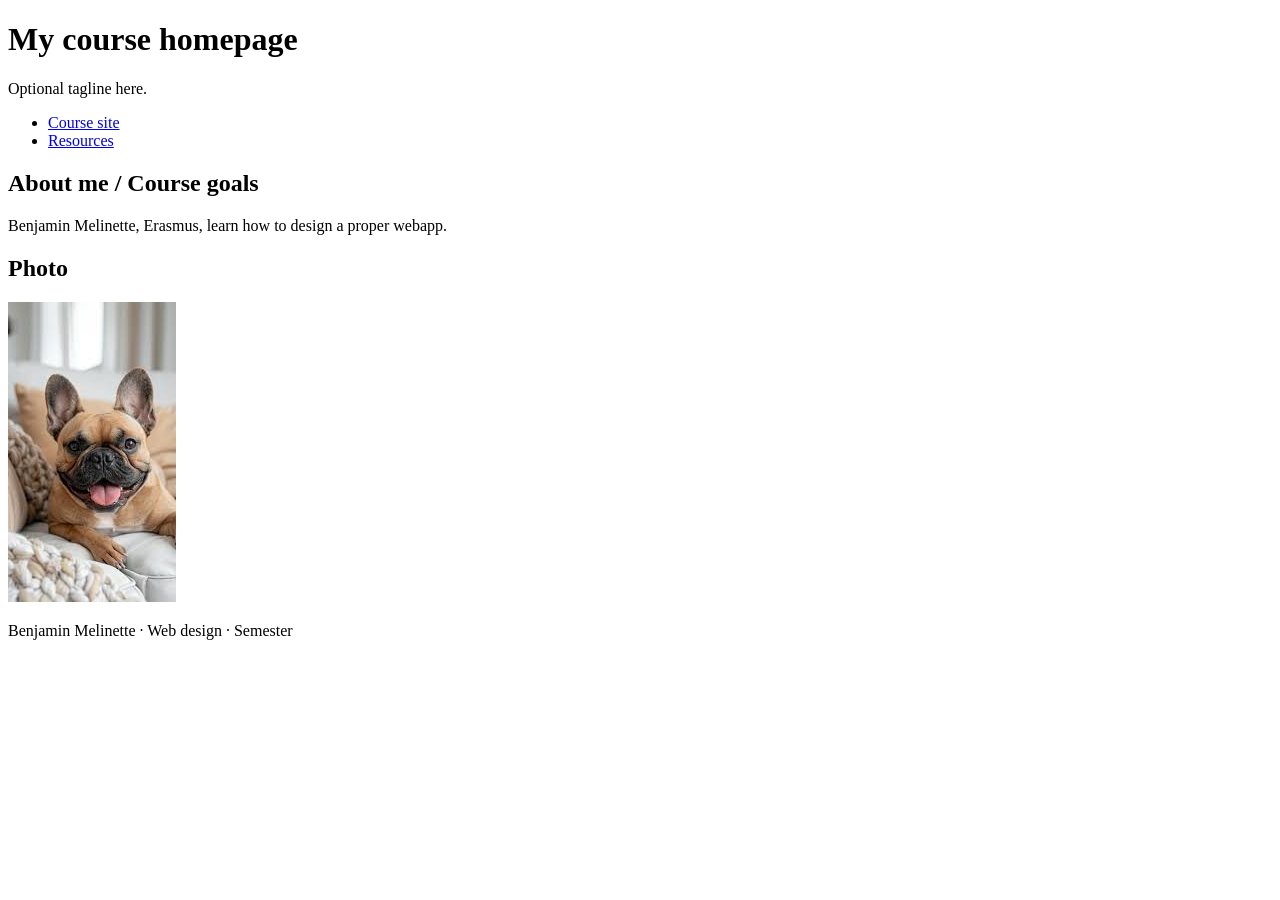
==== index.html @ 0c397e66 "[Lab 1]" ====
<!DOCTYPE html>
<html lang="en">
<head>
  <meta charset="UTF-8">
  <meta name="viewport" content="width=device-width">
  <title>Course homepage - Heading hierarchy example</title>
</head>
<body>
  <header>
    <h1>My course homepage</h1>
    <p>Optional tagline here.</p>
  </header>
  <nav aria-label="Main navigation">
    <ul>
      <li><a href="#">Course site</a></li>
      <li><a href="#">Resources</a></li>
    </ul>
  </nav>
  <main id="main-content">
    <section>
      <h2>About me / Course goals</h2>
      <p>Benjamin Melinette, Erasmus, learn how to design a proper webapp.</p>
    </section>
    <section>
      <h2>Photo</h2>
      <img src="[data-uri]" alt="A smiling frenchie">
    </section>
  </main>
  <footer>
    <p>Benjamin Melinette · Web design · Semester</p>
  </footer>
</body>
</html>
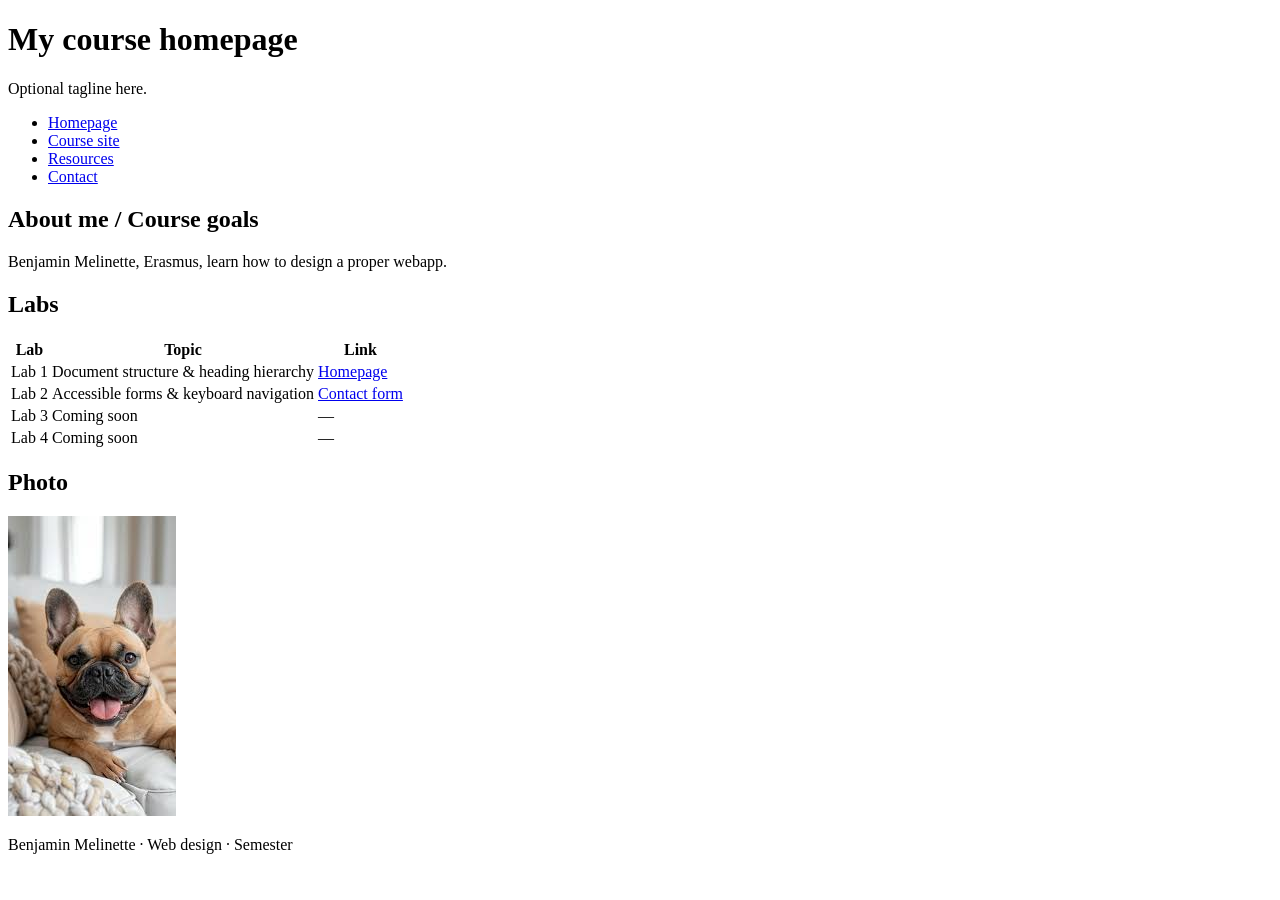
==== commit 88ae32eb: "[LAB 2]" ====
--- a/index.html
+++ b/index.html
@@ -4,22 +4,80 @@
   <meta charset="UTF-8">
   <meta name="viewport" content="width=device-width">
   <title>Course homepage - Heading hierarchy example</title>
+  <style>
+    .skip-link {
+      position: absolute;
+      left: -9999px;
+      top: auto;
+      width: 1px;
+      height: 1px;
+      overflow: hidden;
+    }
+    .skip-link:focus {
+      position: static;
+      width: auto;
+      height: auto;
+      overflow: visible;
+      display: inline-block;
+      padding: 0.5em 1em;
+      background: #000;
+      color: #fff;
+      z-index: 1000;
+    }
+  </style>
 </head>
 <body>
+  <a class="skip-link" href="#main-content">Skip to main content</a>
   <header>
     <h1>My course homepage</h1>
     <p>Optional tagline here.</p>
   </header>
   <nav aria-label="Main navigation">
     <ul>
+      <li><a href="index.html">Homepage</a></li>
       <li><a href="#">Course site</a></li>
       <li><a href="#">Resources</a></li>
+      <li><a href="contact.html">Contact</a></li>
     </ul>
   </nav>
   <main id="main-content">
     <section>
       <h2>About me / Course goals</h2>
       <p>Benjamin Melinette, Erasmus, learn how to design a proper webapp.</p>
+    </section>
+    <section>
+      <h2>Labs</h2>
+      <table>
+        <thead>
+          <tr>
+            <th scope="col">Lab</th>
+            <th scope="col">Topic</th>
+            <th scope="col">Link</th>
+          </tr>
+        </thead>
+        <tbody>
+          <tr>
+            <td>Lab 1</td>
+            <td>Document structure &amp; heading hierarchy</td>
+            <td><a href="index.html">Homepage</a></td>
+          </tr>
+          <tr>
+            <td>Lab 2</td>
+            <td>Accessible forms &amp; keyboard navigation</td>
+            <td><a href="contact.html">Contact form</a></td>
+          </tr>
+          <tr>
+            <td>Lab 3</td>
+            <td>Coming soon</td>
+            <td>—</td>
+          </tr>
+          <tr>
+            <td>Lab 4</td>
+            <td>Coming soon</td>
+            <td>—</td>
+          </tr>
+        </tbody>
+      </table>
     </section>
     <section>
       <h2>Photo</h2>
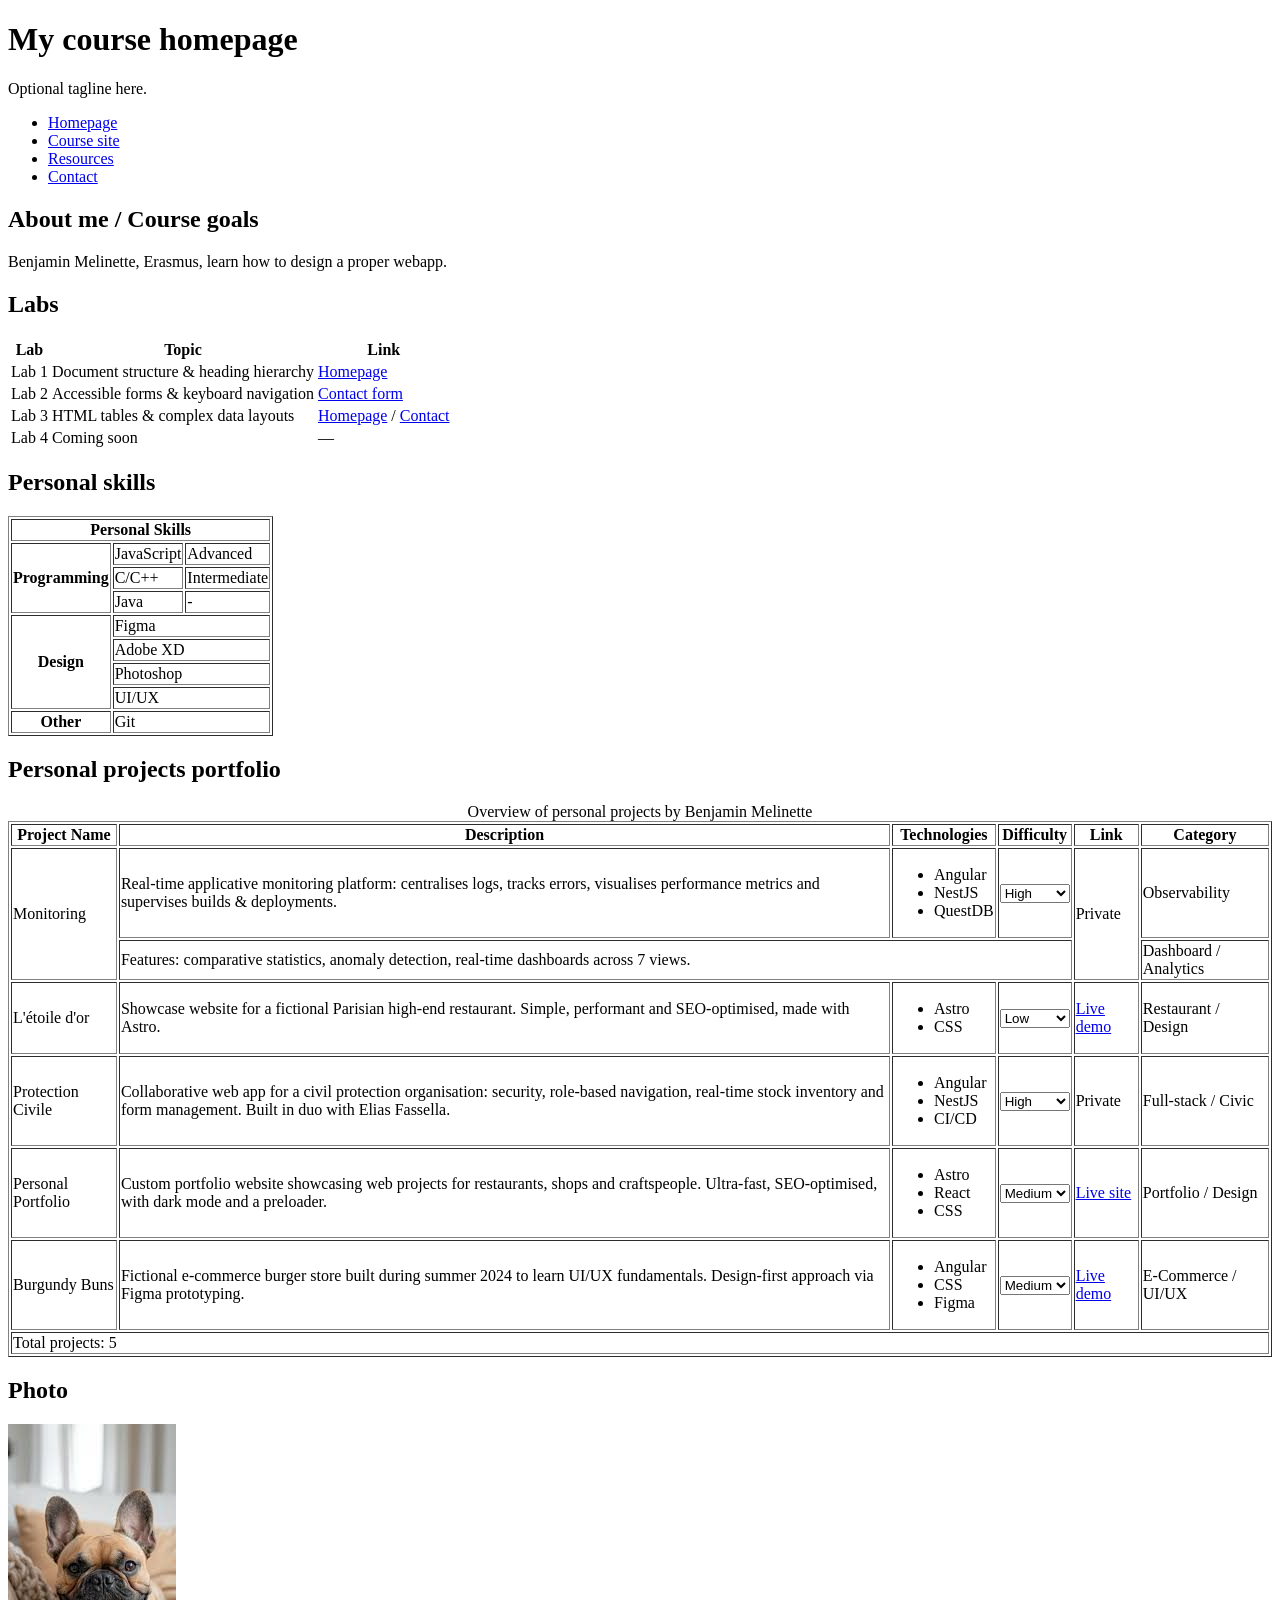
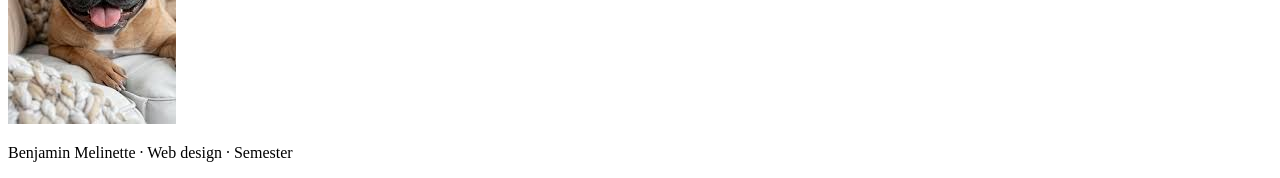
==== commit 599dd0c4: "[LAB 3]" ====
--- a/index.html
+++ b/index.html
@@ -68,8 +68,8 @@
           </tr>
           <tr>
             <td>Lab 3</td>
-            <td>Coming soon</td>
-            <td>—</td>
+            <td>HTML tables &amp; complex data layouts</td>
+            <td><a href="index.html">Homepage</a> / <a href="contact.html">Contact</a></td>
           </tr>
           <tr>
             <td>Lab 4</td>
@@ -79,6 +79,183 @@
         </tbody>
       </table>
     </section>
+    <!-- Exercise 2 – Personal Skills table -->
+    <section>
+      <h2>Personal skills</h2>
+      <table border="1">
+        <thead>
+          <tr>
+            <th scope="col" colspan="3">Personal Skills</th>
+          </tr>
+        </thead>
+        <tbody>
+          <tr>
+            <th scope="row" rowspan="3">Programming</th>
+            <td>JavaScript</td>
+            <td>Advanced</td>
+          </tr>
+          <tr>
+            <td>C/C++</td>
+            <td>Intermediate</td>
+          </tr>
+          <tr>
+            <td>Java</td>
+            <td>-</td>
+          </tr>
+          <tr>
+            <th scope="row" rowspan="4">Design</th>
+            <td colspan="2">Figma</td>
+          </tr>
+          <tr>
+            <td colspan="2">Adobe XD</td>
+          </tr>
+          <tr>
+            <td colspan="2">Photoshop</td>
+          </tr>
+          <tr>
+            <td colspan="2">UI/UX</td>
+          </tr>
+          <tr>
+            <th scope="row">Other</th>
+            <td colspan="2">Git</td>
+          </tr>
+        </tbody>
+      </table>
+    </section>
+
+    <!-- Exercise 3 – Personal Projects Portfolio table -->
+    <section>
+      <h2>Personal projects portfolio</h2>
+      <table border="1">
+        <caption>Overview of personal projects by Benjamin Melinette</caption>
+        <thead>
+          <tr>
+            <th scope="col">Project Name</th>
+            <th scope="col">Description</th>
+            <th scope="col">Technologies</th>
+            <th scope="col">Difficulty</th>
+            <th scope="col">Link</th>
+            <th scope="col">Category</th>
+          </tr>
+        </thead>
+        <tbody>
+          <!-- Monitoring – two rows: main + key features detail -->
+          <tr>
+            <td rowspan="2">Monitoring</td>
+            <td>Real-time applicative monitoring platform: centralises logs, tracks errors, visualises performance metrics and supervises builds &amp; deployments.</td>
+            <td>
+              <ul>
+                <li>Angular</li>
+                <li>NestJS</li>
+                <li>QuestDB</li>
+              </ul>
+            </td>
+            <td>
+              <select aria-label="Difficulty for Monitoring">
+                <option>Low</option>
+                <option>Medium</option>
+                <option selected>High</option>
+              </select>
+            </td>
+            <td rowspan="2">Private</td>
+            <td>Observability</td>
+          </tr>
+          <tr>
+            <td colspan="3">Features: comparative statistics, anomaly detection, real-time dashboards across 7 views.</td>
+            <td>Dashboard / Analytics</td>
+          </tr>
+          <!-- L'étoile d'or -->
+          <tr>
+            <td>L'étoile d'or</td>
+            <td>Showcase website for a fictional Parisian high-end restaurant. Simple, performant and SEO-optimised, made with Astro.</td>
+            <td>
+              <ul>
+                <li>Astro</li>
+                <li>CSS</li>
+              </ul>
+            </td>
+            <td>
+              <select aria-label="Difficulty for L'étoile d'or">
+                <option selected>Low</option>
+                <option>Medium</option>
+                <option>High</option>
+              </select>
+            </td>
+            <td><a href="https://benjaminmelinette.github.io/etoiledor/">Live demo</a></td>
+            <td>Restaurant / Design</td>
+          </tr>
+          <!-- Protection Civile -->
+          <tr>
+            <td>Protection Civile</td>
+            <td>Collaborative web app for a civil protection organisation: security, role-based navigation, real-time stock inventory and form management. Built in duo with Elias Fassella.</td>
+            <td>
+              <ul>
+                <li>Angular</li>
+                <li>NestJS</li>
+                <li>CI/CD</li>
+              </ul>
+            </td>
+            <td>
+              <select aria-label="Difficulty for Protection Civile">
+                <option>Low</option>
+                <option>Medium</option>
+                <option selected>High</option>
+              </select>
+            </td>
+            <td>Private</td>
+            <td>Full-stack / Civic</td>
+          </tr>
+          <!-- Personal Portfolio -->
+          <tr>
+            <td>Personal Portfolio</td>
+            <td>Custom portfolio website showcasing web projects for restaurants, shops and craftspeople. Ultra-fast, SEO-optimised, with dark mode and a preloader.</td>
+            <td>
+              <ul>
+                <li>Astro</li>
+                <li>React</li>
+                <li>CSS</li>
+              </ul>
+            </td>
+            <td>
+              <select aria-label="Difficulty for Personal Portfolio">
+                <option>Low</option>
+                <option selected>Medium</option>
+                <option>High</option>
+              </select>
+            </td>
+            <td><a href="https://benjaminmelinette.studiobemi.fr">Live site</a></td>
+            <td>Portfolio / Design</td>
+          </tr>
+          <!-- Burgundy Buns -->
+          <tr>
+            <td>Burgundy Buns</td>
+            <td>Fictional e-commerce burger store built during summer 2024 to learn UI/UX fundamentals. Design-first approach via Figma prototyping.</td>
+            <td>
+              <ul>
+                <li>Angular</li>
+                <li>CSS</li>
+                <li>Figma</li>
+              </ul>
+            </td>
+            <td>
+              <select aria-label="Difficulty for Burgundy Buns">
+                <option>Low</option>
+                <option selected>Medium</option>
+                <option>High</option>
+              </select>
+            </td>
+            <td><a href="https://benjaminmelinette.github.io/Burgundy_Buns/">Live demo</a></td>
+            <td>E-Commerce / UI/UX</td>
+          </tr>
+        </tbody>
+        <tfoot>
+          <tr>
+            <td colspan="6">Total projects: 5</td>
+          </tr>
+        </tfoot>
+      </table>
+    </section>
+
     <section>
       <h2>Photo</h2>
       <img src="[data-uri]" alt="A smiling frenchie">
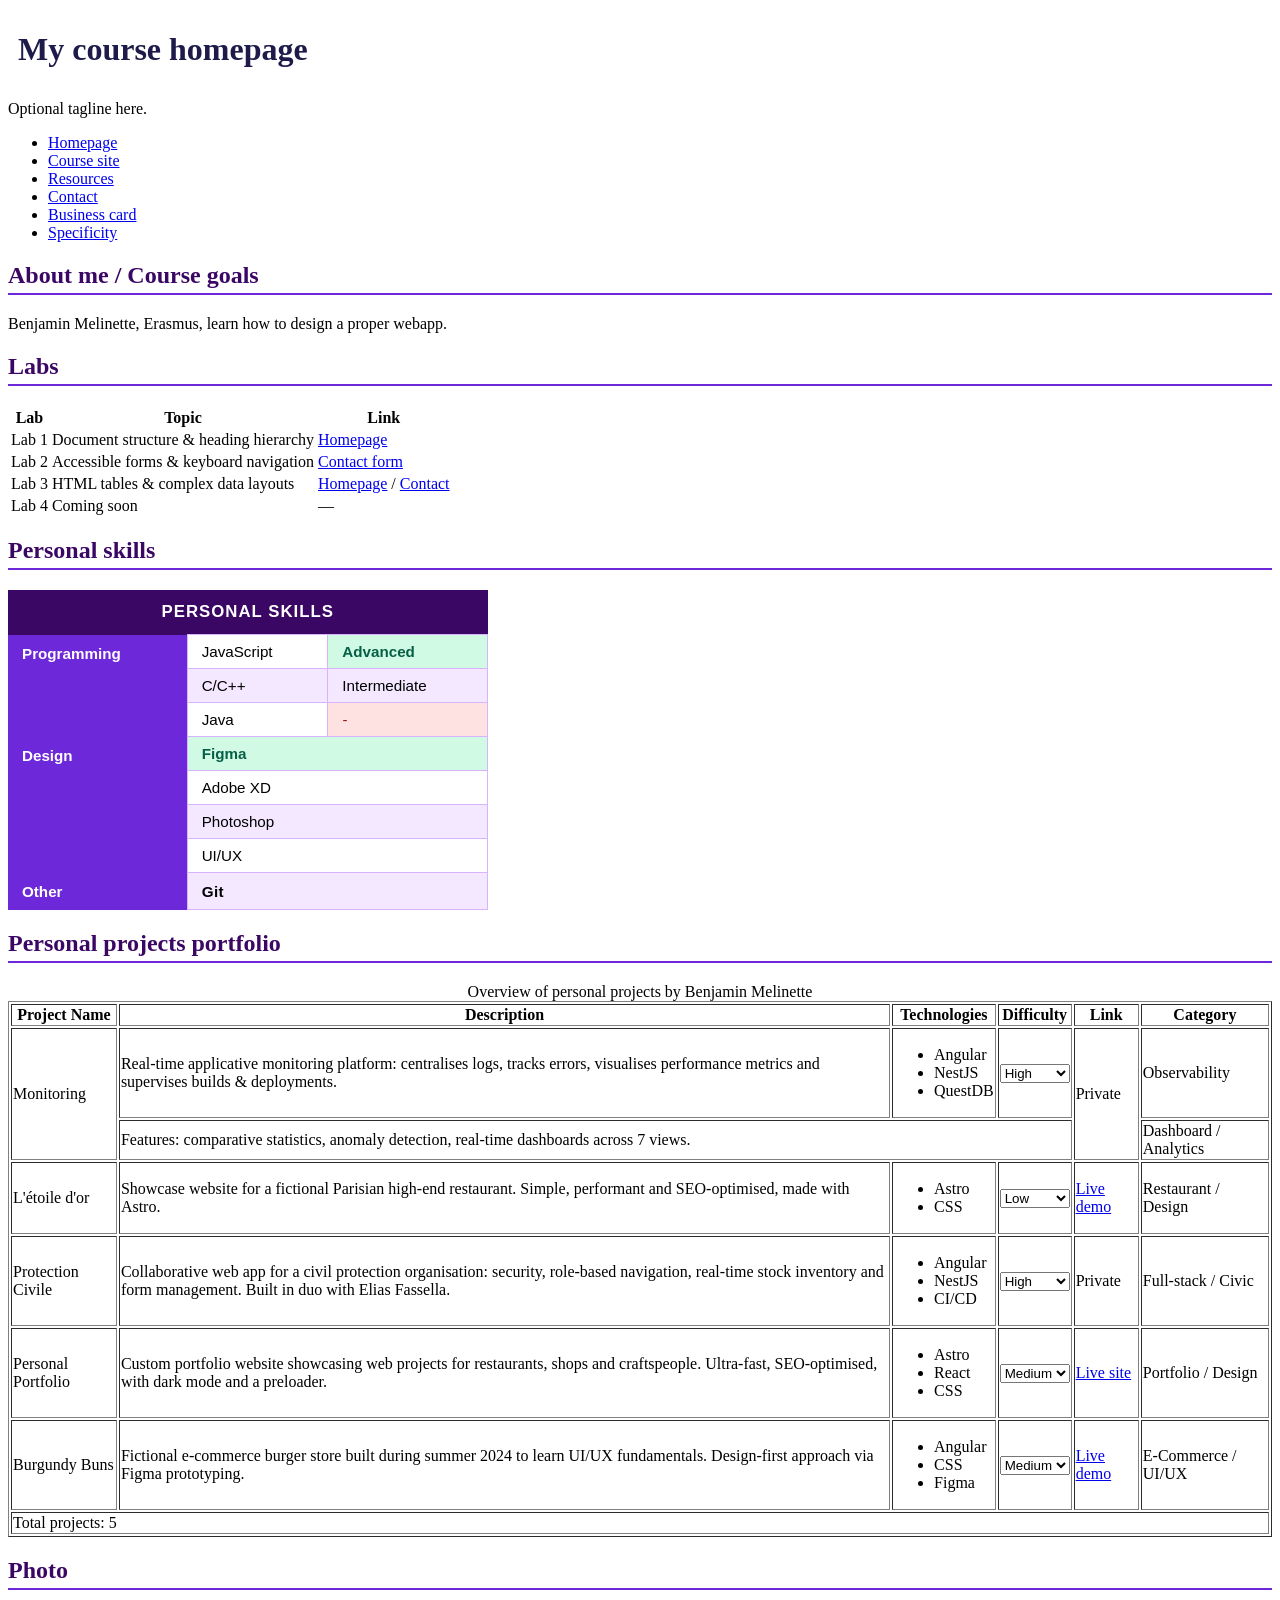
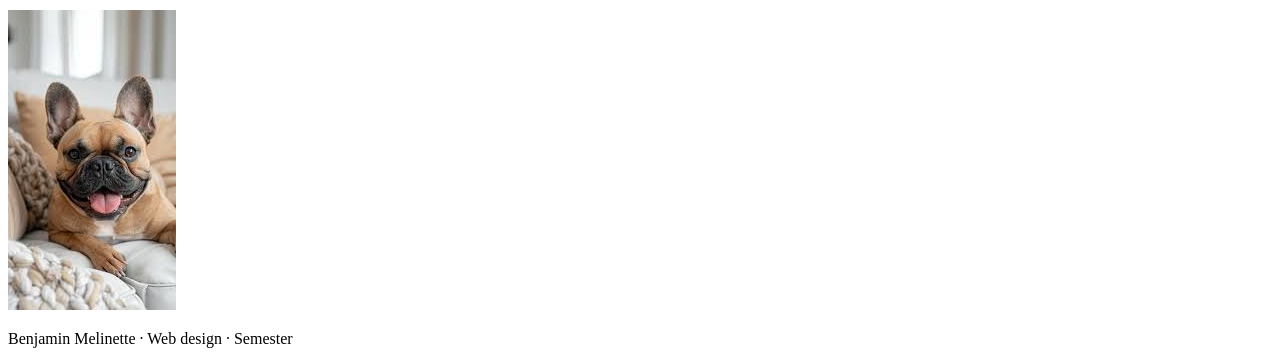
==== commit f98322ee: "[ADD] Lab 4" ====
--- a/index.html
+++ b/index.html
@@ -4,7 +4,10 @@
   <meta charset="UTF-8">
   <meta name="viewport" content="width=device-width">
   <title>Course homepage - Heading hierarchy example</title>
+  <!-- External stylesheet (Lab 4 Exercise 2) -->
+  <link rel="stylesheet" href="style.css">
   <style>
+    /* Skip link */
     .skip-link {
       position: absolute;
       left: -9999px;
@@ -23,6 +26,20 @@
       background: #000;
       color: #fff;
       z-index: 1000;
+    }
+
+    /* Internal CSS (Lab 4 Exercise 2 requirement) –
+       overrides the h1 italic set in style.css for the homepage h1 only */
+    h1 {
+      color: #1e1b4b;
+      font-style: normal;
+    }
+
+    /* Internal CSS: section headings */
+    section h2 {
+      border-bottom: 2px solid #6d28d9;
+      padding-bottom: 4px;
+      color: #3b0764;
     }
   </style>
 </head>
@@ -38,6 +55,8 @@
       <li><a href="#">Course site</a></li>
       <li><a href="#">Resources</a></li>
       <li><a href="contact.html">Contact</a></li>
+      <li><a href="card.html">Business card</a></li>
+      <li><a href="specificity.html">Specificity</a></li>
     </ul>
   </nav>
   <main id="main-content">
@@ -82,7 +101,7 @@
     <!-- Exercise 2 – Personal Skills table -->
     <section>
       <h2>Personal skills</h2>
-      <table border="1">
+      <table class="skills-table">
         <thead>
           <tr>
             <th scope="col" colspan="3">Personal Skills</th>
@@ -92,7 +111,8 @@
           <tr>
             <th scope="row" rowspan="3">Programming</th>
             <td>JavaScript</td>
-            <td>Advanced</td>
+            <!-- inline CSS: highlight strong skill in light green -->
+            <td class="skill-good">Advanced</td>
           </tr>
           <tr>
             <td>C/C++</td>
@@ -100,11 +120,12 @@
           </tr>
           <tr>
             <td>Java</td>
-            <td>-</td>
+            <!-- inline CSS: highlight weak proficiency in light red -->
+            <td class="skill-weak" style="font-style: italic;">-</td>
           </tr>
           <tr>
             <th scope="row" rowspan="4">Design</th>
-            <td colspan="2">Figma</td>
+            <td colspan="2" class="skill-good">Figma</td>
           </tr>
           <tr>
             <td colspan="2">Adobe XD</td>
@@ -117,7 +138,8 @@
           </tr>
           <tr>
             <th scope="row">Other</th>
-            <td colspan="2">Git</td>
+            <!-- inline CSS: emphasise Git -->
+            <td colspan="2" style="font-weight: bold; letter-spacing: 0.03em;">Git</td>
           </tr>
         </tbody>
       </table>
--- a/style.css
+++ b/style.css
@@ -0,0 +1,84 @@
+/* ============================================================
+   style.css – Lab 4 external stylesheet
+   Used by: specificity.html, index.html
+   ============================================================ */
+
+/* ----------------------------------------------------------
+   Exercise 1 – h1 base style (used in specificity.html)
+   ---------------------------------------------------------- */
+
+/* Element selector */
+h1 {
+  color: royalblue;
+  font-style: italic;
+  padding: 10px;
+}
+
+/* ----------------------------------------------------------
+   Exercise 2 – Personal Skills table
+   Uses: class selector, descendant selector, :nth-child
+   ---------------------------------------------------------- */
+
+/* Class selector: overall table layout */
+.skills-table {
+  border-collapse: collapse;
+  width: 100%;
+  max-width: 480px;
+  font-family: Arial, sans-serif;
+  font-size: 0.95rem;
+}
+
+/* Descendant selector: dark-purple spanning header */
+.skills-table thead th {
+  background-color: #3b0764;
+  color: #ffffff;
+  padding: 12px 16px;
+  text-align: center;
+  font-size: 1.05rem;
+  letter-spacing: 0.06em;
+  text-transform: uppercase;
+}
+
+/* Descendant selector: category row-headers (Programming, Design, Other) */
+.skills-table tbody th {
+  background-color: #6d28d9;
+  color: #ffffff;
+  padding: 10px 14px;
+  font-weight: bold;
+  text-align: left;
+  vertical-align: top;
+  white-space: nowrap;
+}
+
+/* All data cells */
+.skills-table td {
+  padding: 8px 14px;
+  border: 1px solid #d8b4fe;
+}
+
+/* :nth-child – alternating row colours (odd = white, even = light purple) */
+.skills-table tbody tr:nth-child(odd) td {
+  background-color: #ffffff;
+}
+
+.skills-table tbody tr:nth-child(even) td {
+  background-color: #f3e8ff;
+}
+
+/* Hover effect on tbody rows */
+.skills-table tbody tr:hover td {
+  background-color: #e9d5ff;
+  transition: background-color 0.15s ease;
+}
+
+/* Class selector: highlight – used for good/weak skill cells */
+.skill-good {
+  background-color: #d1fae5 !important; /* light green */
+  color: #065f46;
+  font-weight: bold;
+}
+
+.skill-weak {
+  background-color: #fee2e2 !important; /* light red */
+  color: #991b1b;
+}
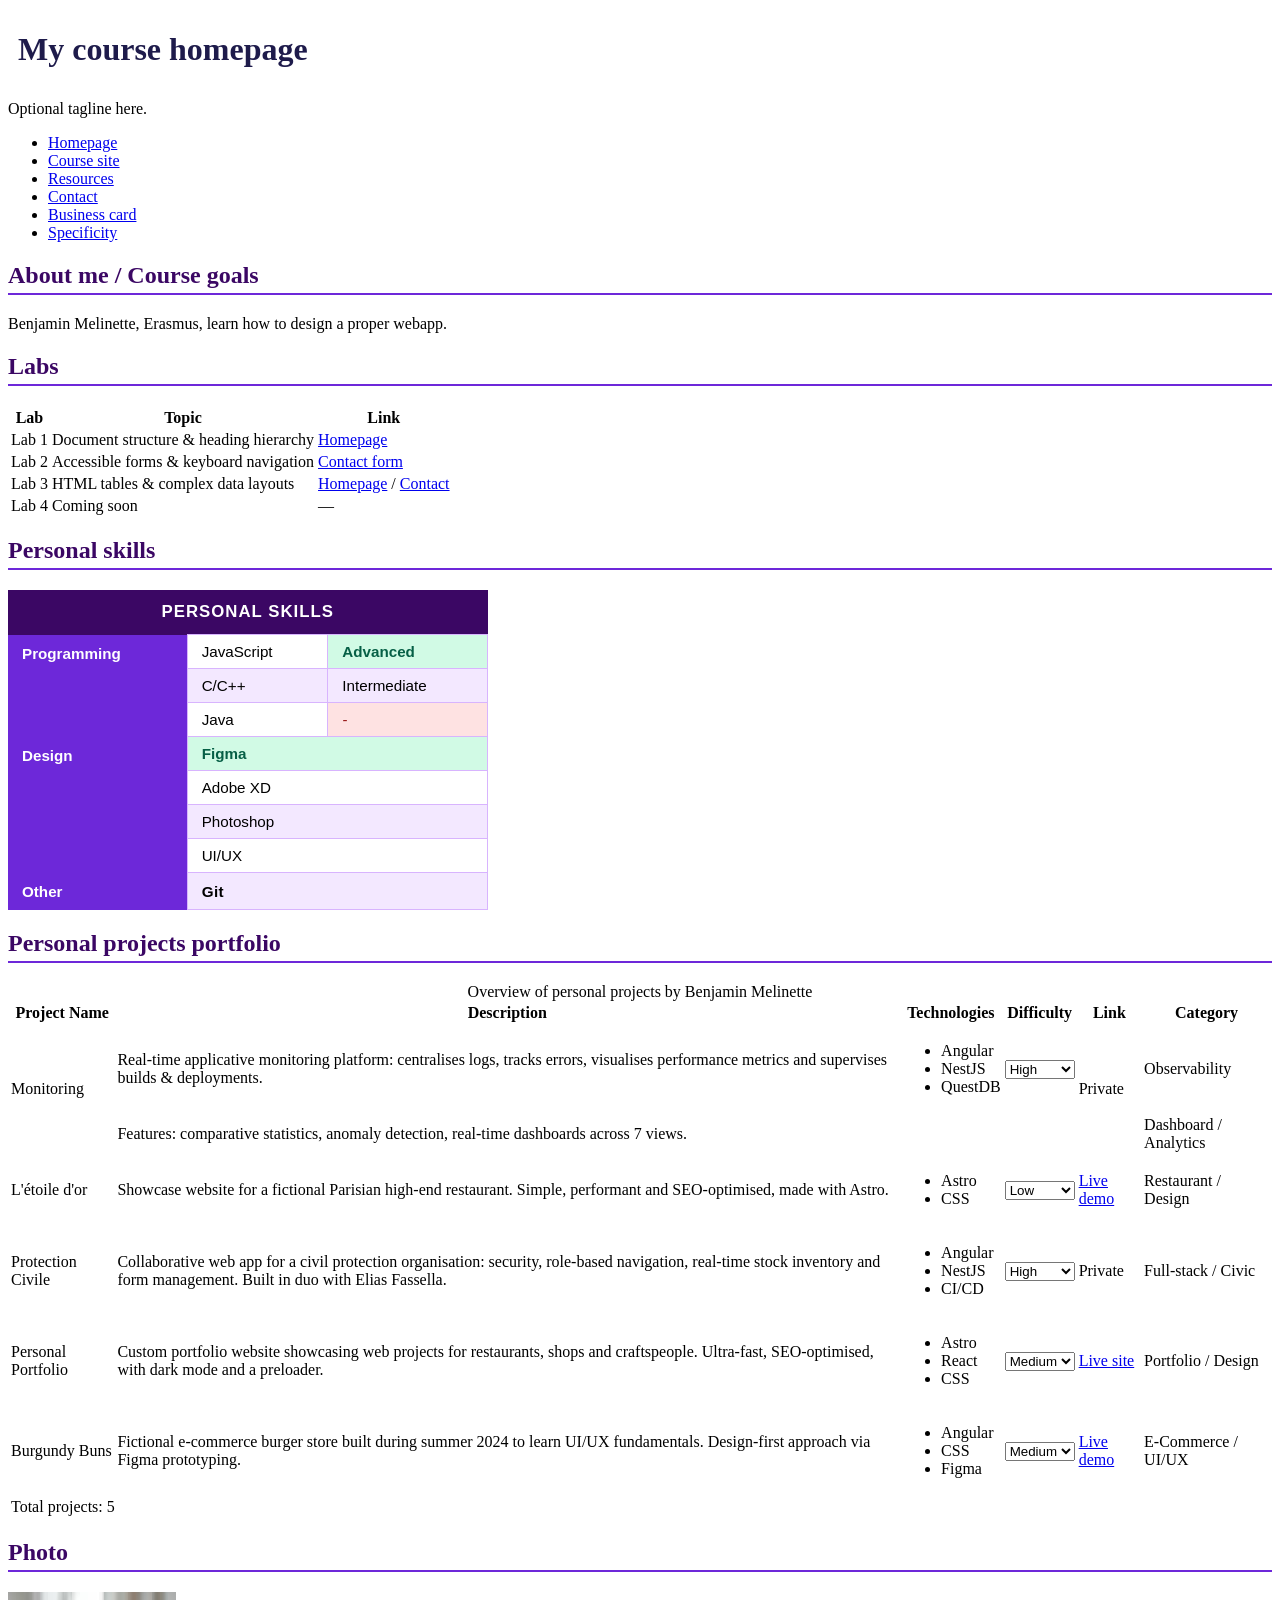
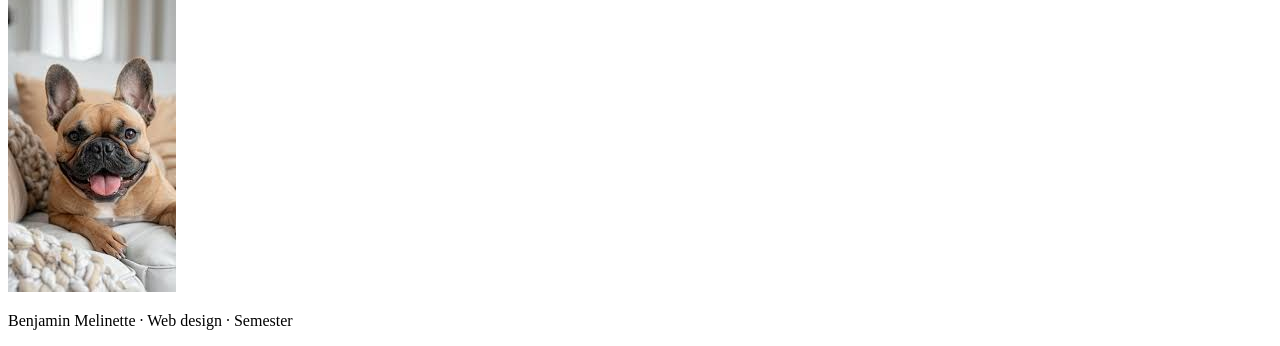
==== commit af243bff: "[ADD]" ====
--- a/index.html
+++ b/index.html
@@ -4,10 +4,8 @@
   <meta charset="UTF-8">
   <meta name="viewport" content="width=device-width">
   <title>Course homepage - Heading hierarchy example</title>
-  <!-- External stylesheet (Lab 4 Exercise 2) -->
   <link rel="stylesheet" href="style.css">
   <style>
-    /* Skip link */
     .skip-link {
       position: absolute;
       left: -9999px;
@@ -28,14 +26,11 @@
       z-index: 1000;
     }
 
-    /* Internal CSS (Lab 4 Exercise 2 requirement) –
-       overrides the h1 italic set in style.css for the homepage h1 only */
     h1 {
       color: #1e1b4b;
       font-style: normal;
     }
 
-    /* Internal CSS: section headings */
     section h2 {
       border-bottom: 2px solid #6d28d9;
       padding-bottom: 4px;
@@ -98,7 +93,6 @@
         </tbody>
       </table>
     </section>
-    <!-- Exercise 2 – Personal Skills table -->
     <section>
       <h2>Personal skills</h2>
       <table class="skills-table">
@@ -111,7 +105,6 @@
           <tr>
             <th scope="row" rowspan="3">Programming</th>
             <td>JavaScript</td>
-            <!-- inline CSS: highlight strong skill in light green -->
             <td class="skill-good">Advanced</td>
           </tr>
           <tr>
@@ -120,7 +113,6 @@
           </tr>
           <tr>
             <td>Java</td>
-            <!-- inline CSS: highlight weak proficiency in light red -->
             <td class="skill-weak" style="font-style: italic;">-</td>
           </tr>
           <tr>
@@ -138,17 +130,15 @@
           </tr>
           <tr>
             <th scope="row">Other</th>
-            <!-- inline CSS: emphasise Git -->
             <td colspan="2" style="font-weight: bold; letter-spacing: 0.03em;">Git</td>
           </tr>
         </tbody>
       </table>
     </section>
 
-    <!-- Exercise 3 – Personal Projects Portfolio table -->
     <section>
       <h2>Personal projects portfolio</h2>
-      <table border="1">
+      <table >
         <caption>Overview of personal projects by Benjamin Melinette</caption>
         <thead>
           <tr>
@@ -161,7 +151,6 @@
           </tr>
         </thead>
         <tbody>
-          <!-- Monitoring – two rows: main + key features detail -->
           <tr>
             <td rowspan="2">Monitoring</td>
             <td>Real-time applicative monitoring platform: centralises logs, tracks errors, visualises performance metrics and supervises builds &amp; deployments.</td>
@@ -186,7 +175,6 @@
             <td colspan="3">Features: comparative statistics, anomaly detection, real-time dashboards across 7 views.</td>
             <td>Dashboard / Analytics</td>
           </tr>
-          <!-- L'étoile d'or -->
           <tr>
             <td>L'étoile d'or</td>
             <td>Showcase website for a fictional Parisian high-end restaurant. Simple, performant and SEO-optimised, made with Astro.</td>
@@ -206,7 +194,6 @@
             <td><a href="https://benjaminmelinette.github.io/etoiledor/">Live demo</a></td>
             <td>Restaurant / Design</td>
           </tr>
-          <!-- Protection Civile -->
           <tr>
             <td>Protection Civile</td>
             <td>Collaborative web app for a civil protection organisation: security, role-based navigation, real-time stock inventory and form management. Built in duo with Elias Fassella.</td>
@@ -227,7 +214,6 @@
             <td>Private</td>
             <td>Full-stack / Civic</td>
           </tr>
-          <!-- Personal Portfolio -->
           <tr>
             <td>Personal Portfolio</td>
             <td>Custom portfolio website showcasing web projects for restaurants, shops and craftspeople. Ultra-fast, SEO-optimised, with dark mode and a preloader.</td>
@@ -248,7 +234,6 @@
             <td><a href="https://benjaminmelinette.studiobemi.fr">Live site</a></td>
             <td>Portfolio / Design</td>
           </tr>
-          <!-- Burgundy Buns -->
           <tr>
             <td>Burgundy Buns</td>
             <td>Fictional e-commerce burger store built during summer 2024 to learn UI/UX fundamentals. Design-first approach via Figma prototyping.</td>
--- a/style.css
+++ b/style.css
@@ -1,25 +1,9 @@
-/* ============================================================
-   style.css – Lab 4 external stylesheet
-   Used by: specificity.html, index.html
-   ============================================================ */
-
-/* ----------------------------------------------------------
-   Exercise 1 – h1 base style (used in specificity.html)
-   ---------------------------------------------------------- */
-
-/* Element selector */
 h1 {
   color: royalblue;
   font-style: italic;
   padding: 10px;
 }
 
-/* ----------------------------------------------------------
-   Exercise 2 – Personal Skills table
-   Uses: class selector, descendant selector, :nth-child
-   ---------------------------------------------------------- */
-
-/* Class selector: overall table layout */
 .skills-table {
   border-collapse: collapse;
   width: 100%;
@@ -28,7 +12,6 @@
   font-size: 0.95rem;
 }
 
-/* Descendant selector: dark-purple spanning header */
 .skills-table thead th {
   background-color: #3b0764;
   color: #ffffff;
@@ -39,7 +22,6 @@
   text-transform: uppercase;
 }
 
-/* Descendant selector: category row-headers (Programming, Design, Other) */
 .skills-table tbody th {
   background-color: #6d28d9;
   color: #ffffff;
@@ -50,13 +32,11 @@
   white-space: nowrap;
 }
 
-/* All data cells */
 .skills-table td {
   padding: 8px 14px;
   border: 1px solid #d8b4fe;
 }
 
-/* :nth-child – alternating row colours (odd = white, even = light purple) */
 .skills-table tbody tr:nth-child(odd) td {
   background-color: #ffffff;
 }
@@ -65,13 +45,11 @@
   background-color: #f3e8ff;
 }
 
-/* Hover effect on tbody rows */
 .skills-table tbody tr:hover td {
   background-color: #e9d5ff;
   transition: background-color 0.15s ease;
 }
 
-/* Class selector: highlight – used for good/weak skill cells */
 .skill-good {
   background-color: #d1fae5 !important; /* light green */
   color: #065f46;
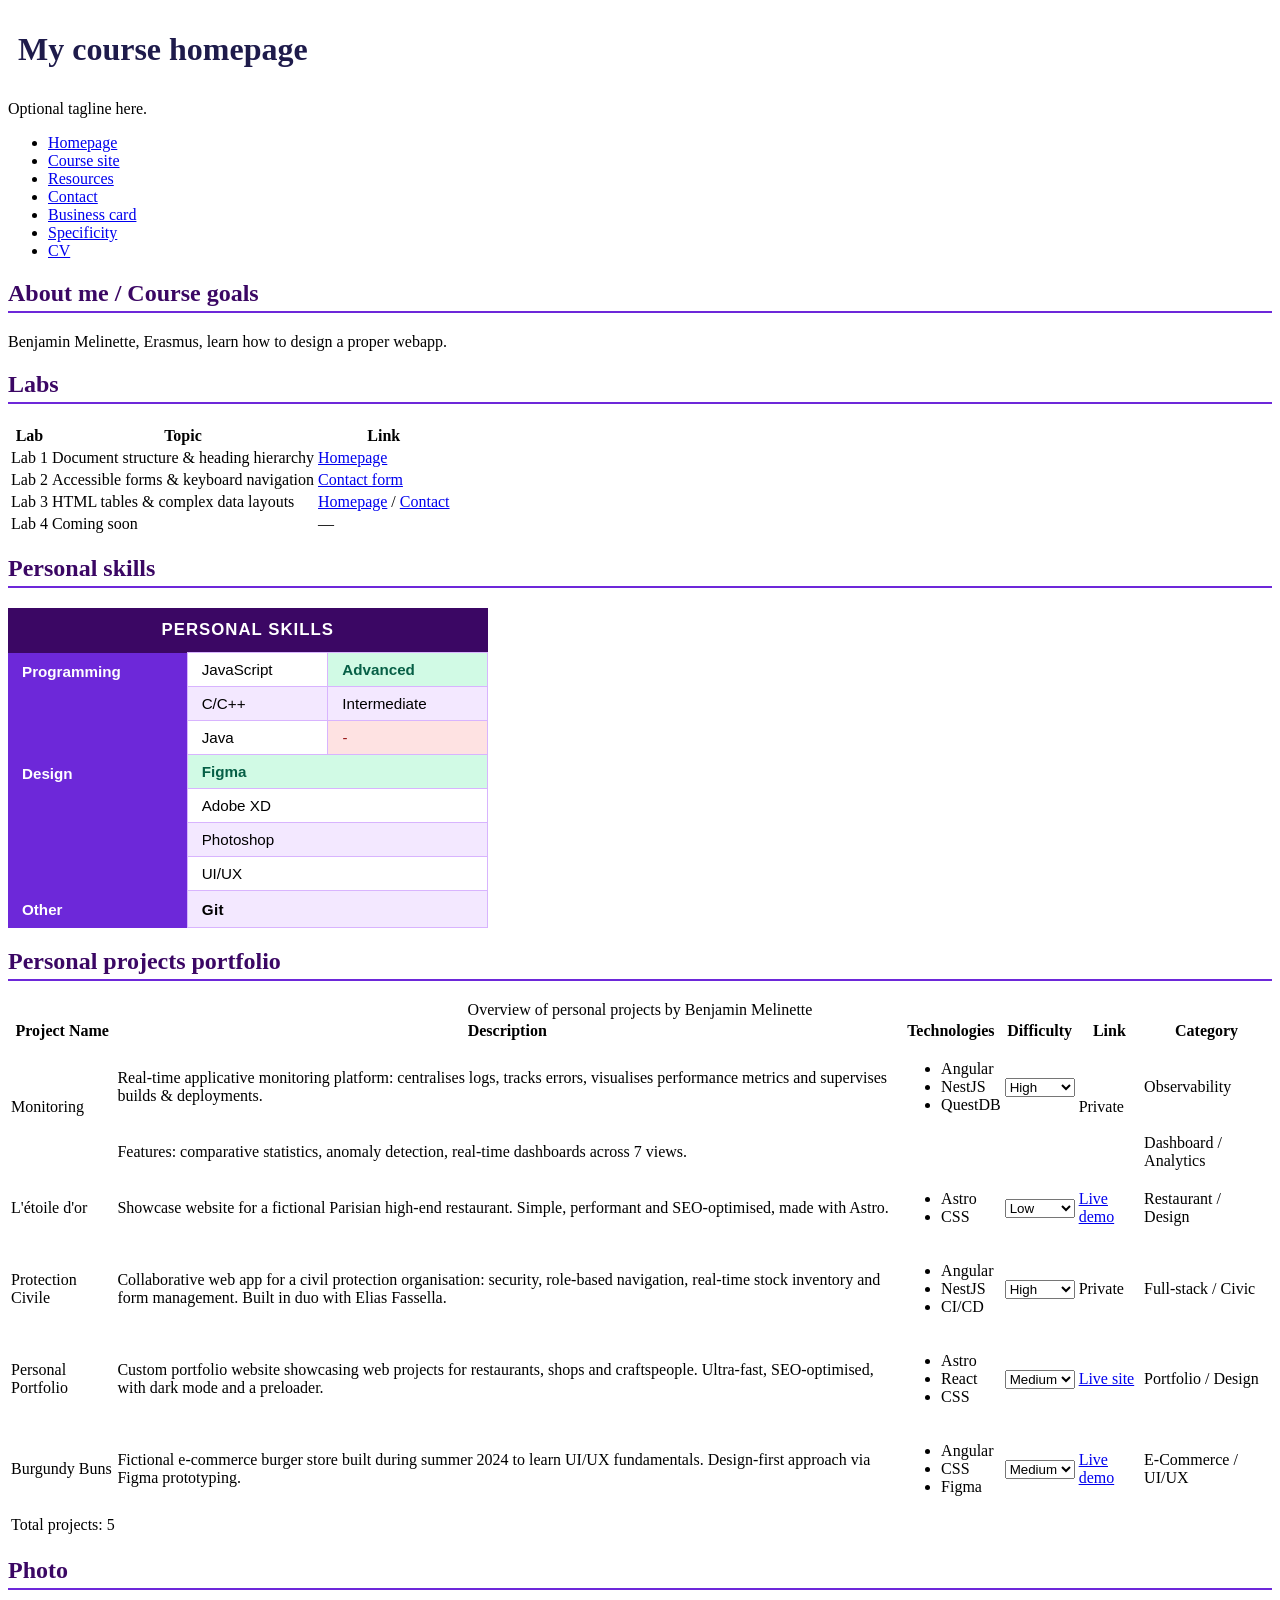
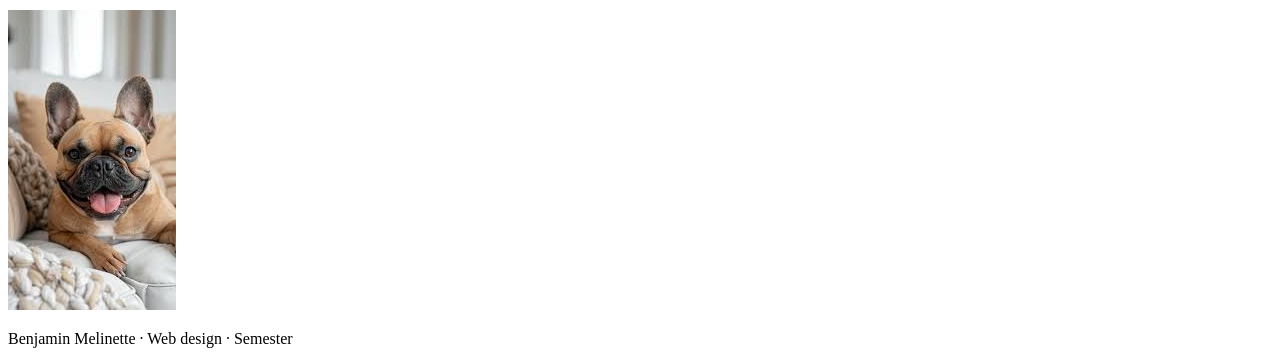
==== commit 69ba6742: "[ADD] Link to CV" ====
--- a/index.html
+++ b/index.html
@@ -52,6 +52,7 @@
       <li><a href="contact.html">Contact</a></li>
       <li><a href="card.html">Business card</a></li>
       <li><a href="specificity.html">Specificity</a></li>
+      <li><a href="cv.html">CV</a></li>
     </ul>
   </nav>
   <main id="main-content">
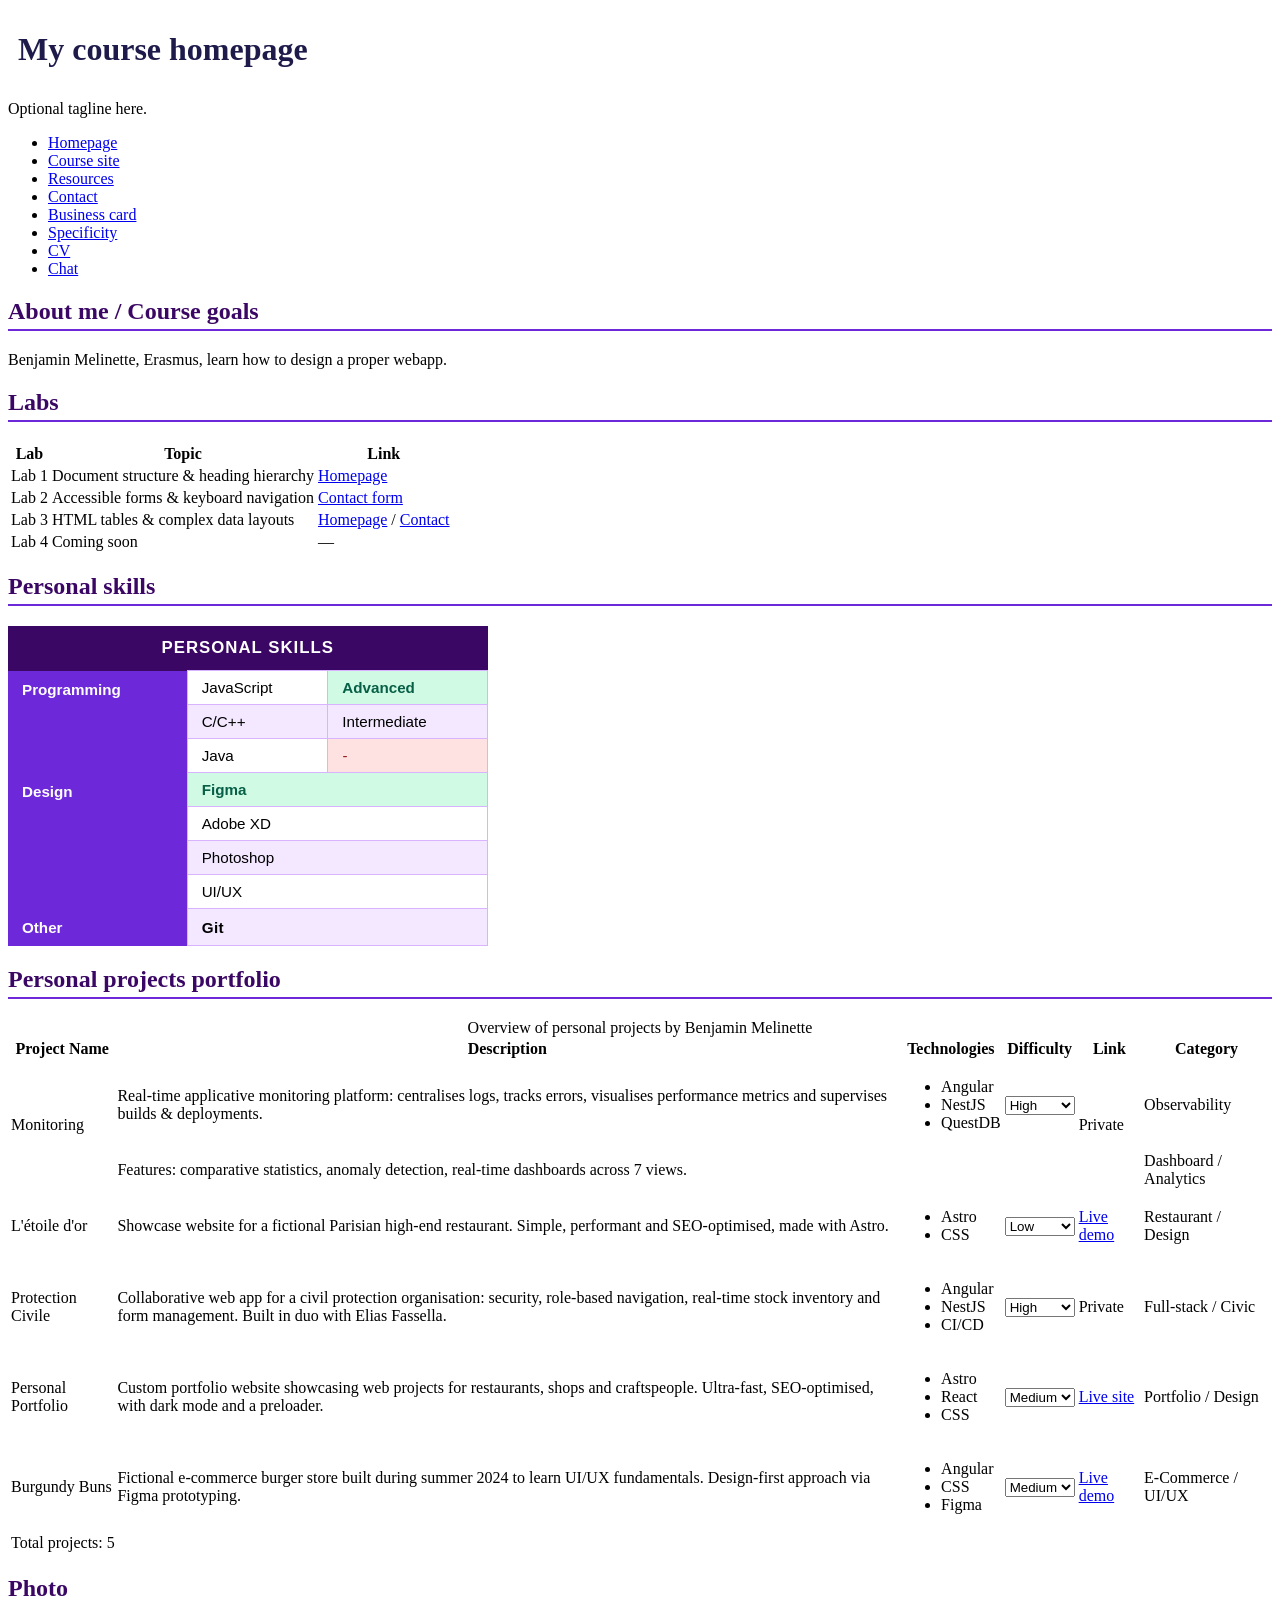
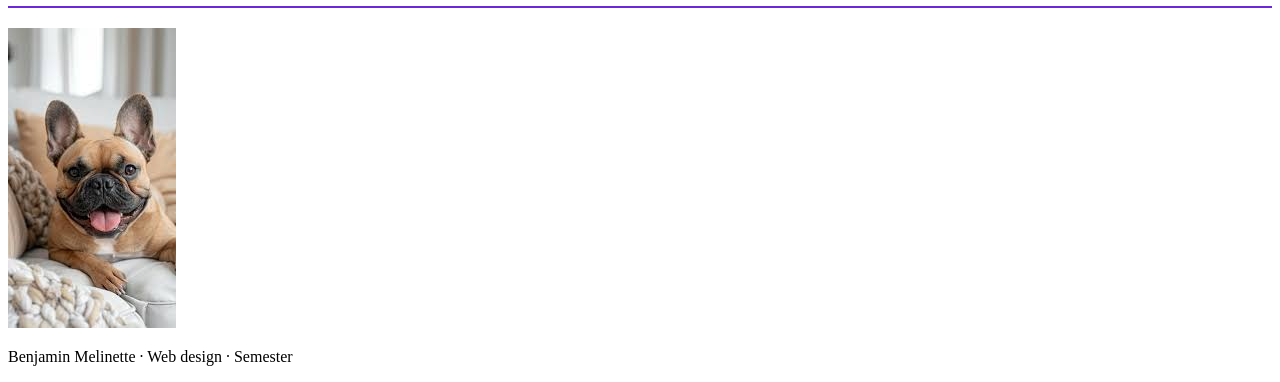
==== commit 81f8670c: "[ADD] Chatbot Lab 8" ====
--- a/index.html
+++ b/index.html
@@ -53,6 +53,7 @@
       <li><a href="card.html">Business card</a></li>
       <li><a href="specificity.html">Specificity</a></li>
       <li><a href="cv.html">CV</a></li>
+      <li><a href="chatbot.html">Chat</a></li>
     </ul>
   </nav>
   <main id="main-content">
